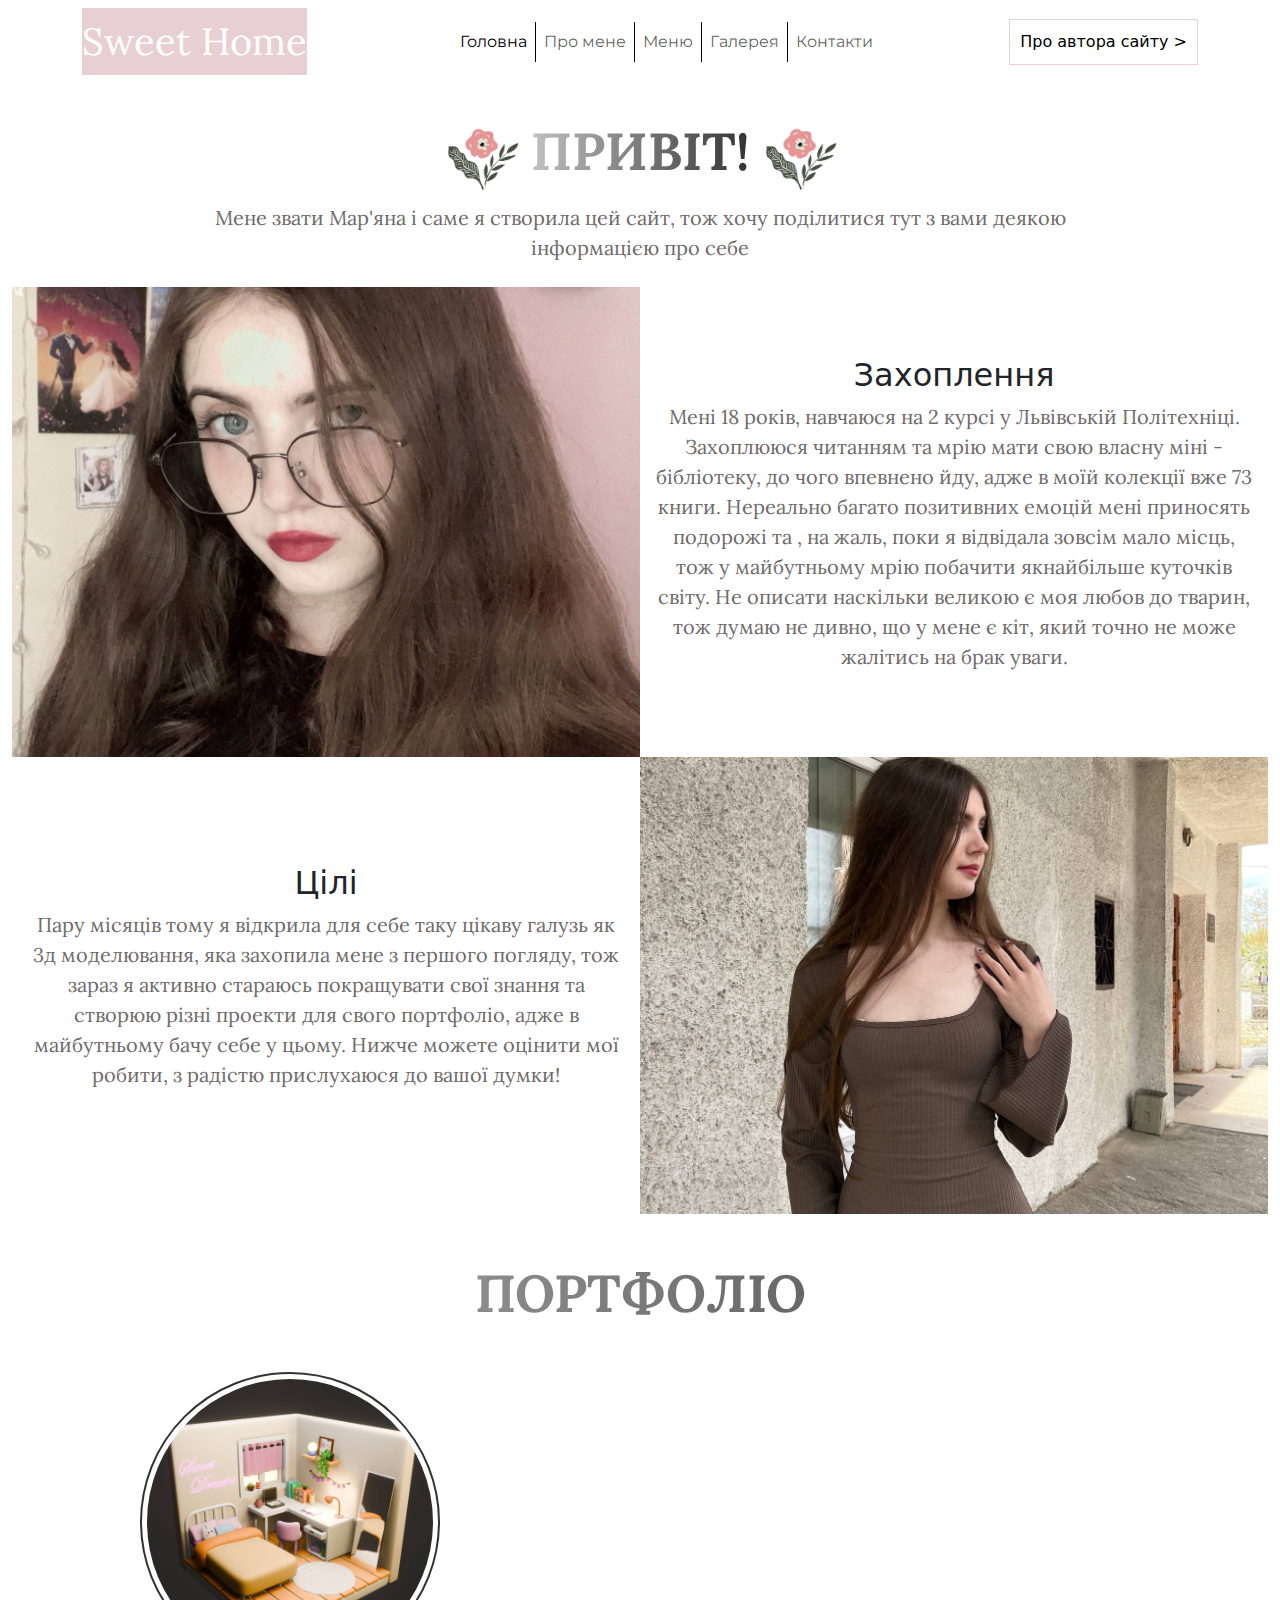
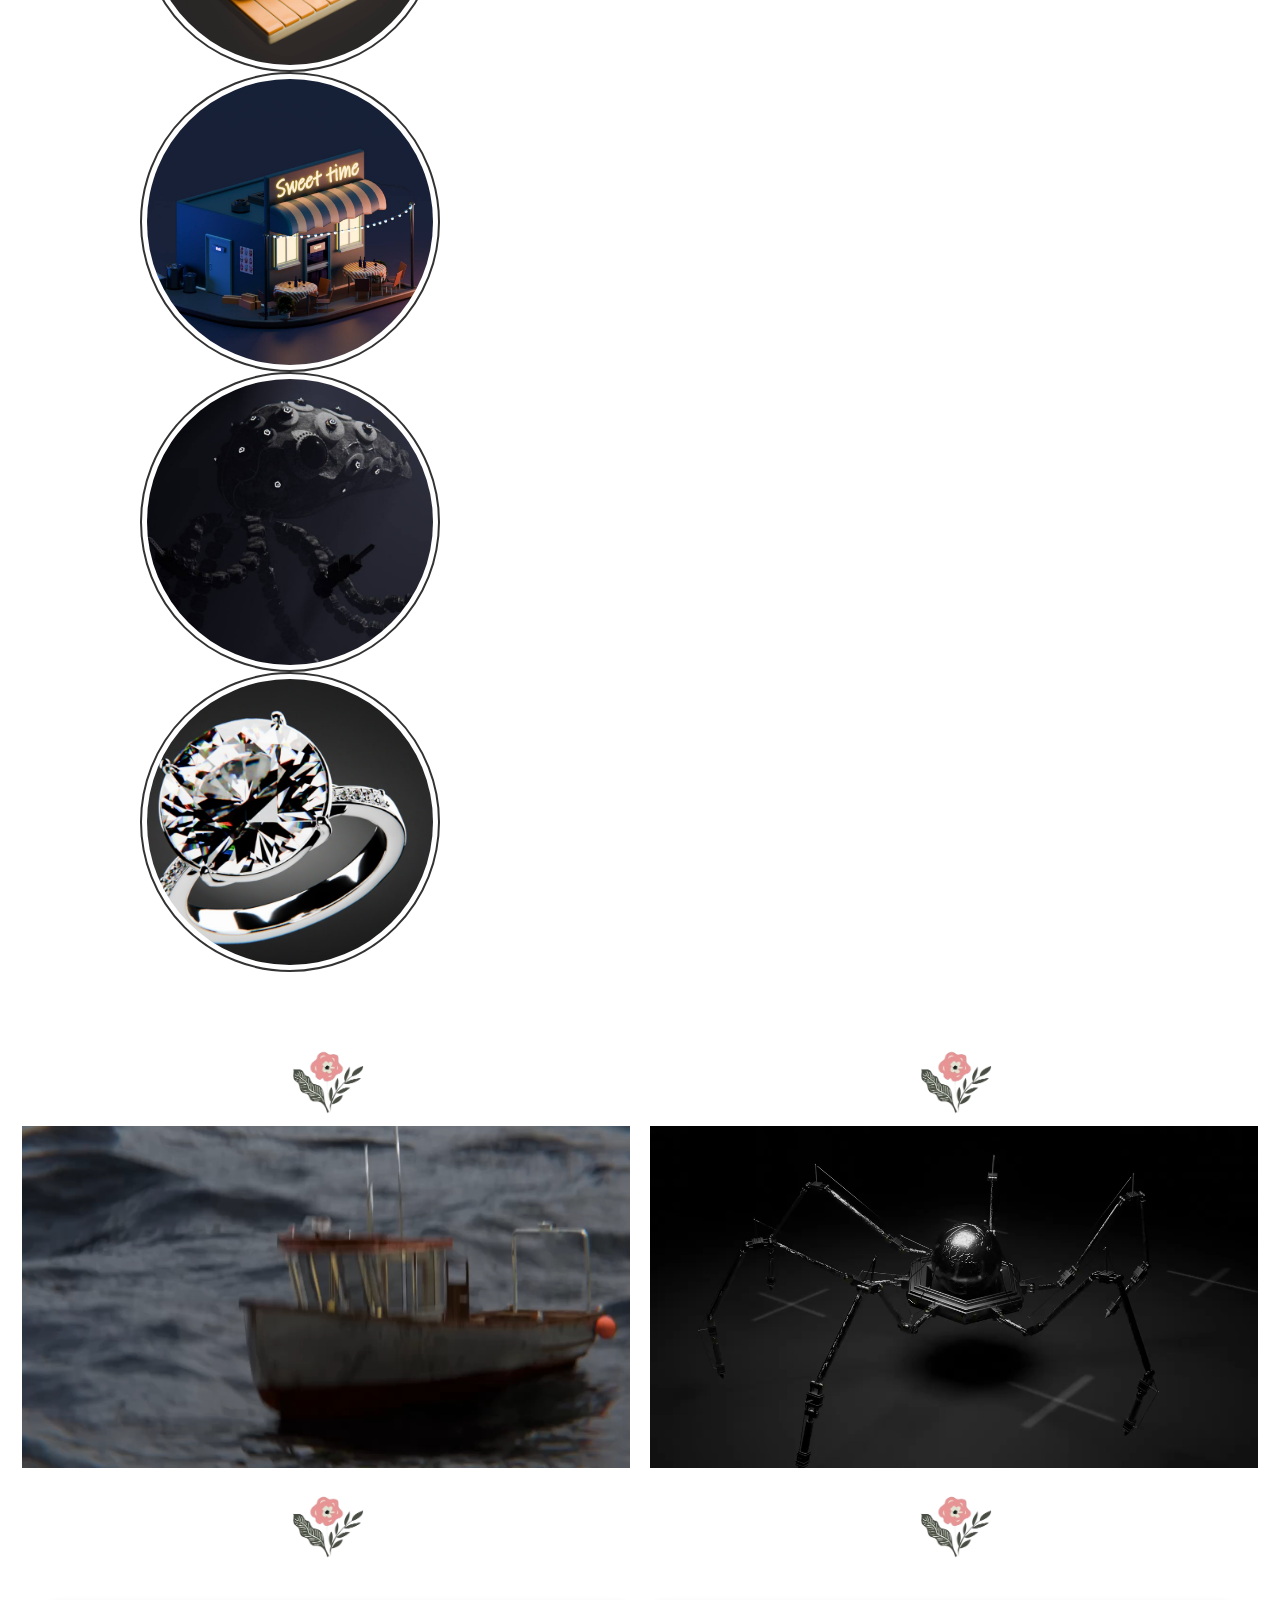
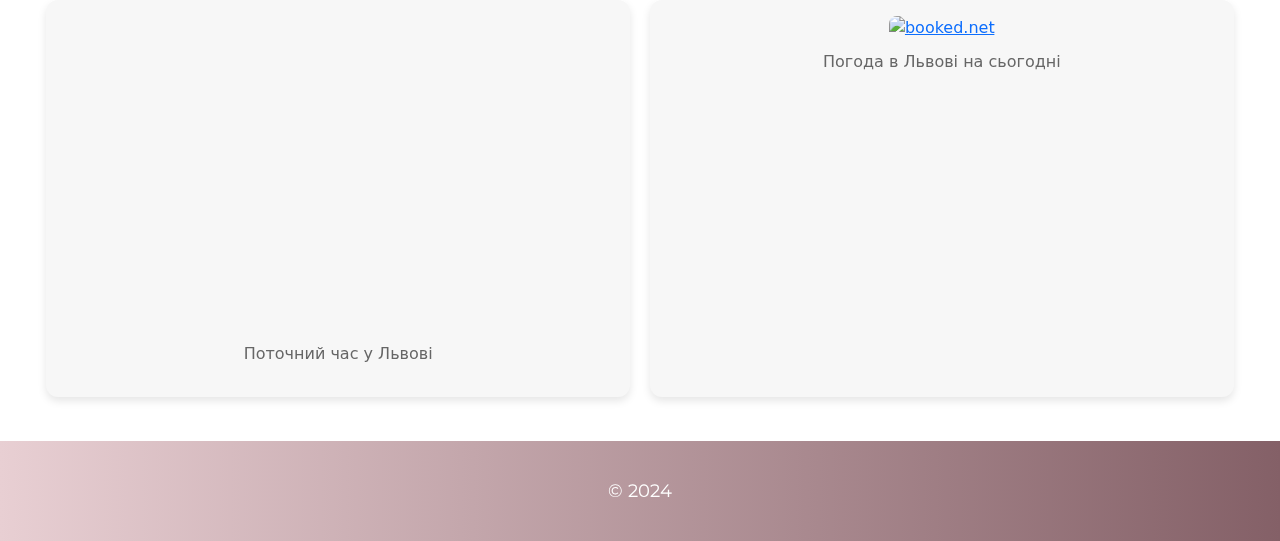
==== about_author.html @ 73db15a0 "Add files via upload" ====
<!DOCTYPE html>
<html lang="uk">

<head>
    <meta charset="UTF-8">
    <meta name="viewport" content="width=device-width, initial-scale=1.0">
    <title>Автор сайту</title>

    <link rel="icon" href="assets/images/icon/icon.jpg" type="image/png">
    <!-- Підключення стилів для slick carousel  -->
    <link rel="stylesheet" href="https://cdnjs.cloudflare.com/ajax/libs/slick-carousel/1.8.1/slick.min.css" />
    <link rel="stylesheet" href="https://cdnjs.cloudflare.com/ajax/libs/slick-carousel/1.8.1/slick-theme.min.css" />
    <!-- Підключення власних стилів -->
    <link rel="stylesheet" href="styles/about_author.css">
    <link rel="stylesheet" href="styles/common_styles.css">
    <link rel="stylesheet" href="styles/carousel.css">
    <link rel="stylesheet" href="styles/widgets.css">

    <!-- Підключення стилів Bootstrap для адаптивного дизайну -->
    <link href="https://cdn.jsdelivr.net/npm/bootstrap@5.3.3/dist/css/bootstrap.min.css" rel="stylesheet"
        integrity="sha384-QWTKZyjpPEjISv5WaRU9OFeRpok6YctnYmDr5pNlyT2bRjXh0JMhjY6hW+ALEwIH" crossorigin="anonymous">

    <!-- Підключення шрифтів Google Fonts -->
    <link rel="preconnect" href="https://fonts.googleapis.com">
    <link rel="preconnect" href="https://fonts.gstatic.com" crossorigin>
    <link
        href="https://fonts.googleapis.com/css2?family=Montserrat:ital,wght@0,100..900;0,400;0,700;1,100..900&display=swap"
        rel="stylesheet">
    <link rel="preconnect" href="https://fonts.googleapis.com">
    <link rel="preconnect" href="https://fonts.gstatic.com" crossorigin>
    <link href="https://fonts.googleapis.com/css2?family=Lora:ital,wght@0,400..700;1,400..700&display=swap"
        rel="stylesheet">
    <link rel="preconnect" href="https://fonts.googleapis.com">
    <link rel="preconnect" href="https://fonts.gstatic.com" crossorigin>
    <link href="https://fonts.googleapis.com/css2?family=EB+Garamond:ital,wght@0,400..800;1,400..800&display=swap"
        rel="stylesheet">
</head>

<body>

    <!-- Місце для заголовка -->
    <div id="header-placeholder"></div>

    <main class="container-fluid py-4">
        <div class="text-center mb-4">
            <div class="d-flex justify-content-center align-items-center">
                <div class="photo">
                    <img src="assets/images/common/flower.png" alt="flower" class="img-fluid photo-item">
                </div>

                <h1 class="gradient-text">ПРИВІТ!</h1>

                <div class="photo">
                    <img src="assets/images/common/flower.png" alt="flower" class="img-fluid photo-item">
                </div>
            </div>

            <p class="custom-text">
                Мене звати Мар'яна і саме я створила цей сайт, тож хочу поділитися тут з вами деякою <br> інформацією
                про
                себе
            </p>
        </div>

        <div class="container-fluid">

            <!-- Блок про захоплення -->
            <div class="mb-0 row section-row">
                <div class="col-lg-6 col-md-6 p-0 image-col photo-container">
                    <img src="/assets/images/author/author.jpg" alt="author"
                        class="img-fluid section-img">
                </div>

                <div class="col-lg-6 col-md-6 d-flex flex-column justify-content-center align-items-center text-col text-item">
                    <h2 class="text-center">Захоплення</h2>
                    <p class="custom-text text-center">
                        Мені 18 років, навчаюся на 2 курсі у Львівській Політехніці. Захоплююся читанням та мрію мати
                        свою власну міні - бібліотеку, до чого впевнено йду, адже в моїй колекції вже 73 книги.
                        Нереально багато позитивних емоцій мені приносять подорожі та , на жаль, поки я відвідала зовсім
                        мало місць, тож у майбутньому мрію побачити якнайбільше куточків світу. Не описати наскільки
                        великою є моя любов до тварин, тож думаю не дивно, що у мене є кіт, який точно не може жалітись
                        на брак уваги.
                    </p>
                </div>

            </div>

            <!-- Блок про цілі -->
            <div class="row mb-5 section-row flex-row-reverse">
                <div class="col-lg-6 col-md-6 p-0 image-col photo-container">
                    <img src="/assets/images/author/author2.jpg" alt="author"
                        class="img-fluid section-img">
                </div>

                <div class="col-lg-6 col-md-6 d-flex flex-column justify-content-center align-items-center text-col text-item">
                    <h2 class="text-center">Цілі</h2>
                    <p class="custom-text text-center">
                        Пару місяців тому я відкрила для себе таку цікаву галузь як 3д моделювання, яка захопила мене з
                        першого погляду, тож зараз я активно стараюсь покращувати свої знання та створюю різні проекти
                        для свого портфоліо, адже в майбутньому бачу себе у цьому.
                        Нижче можете оцінити мої робити, з радістю прислухаюся до вашої думки!
                    </p>
                </div>
            </div>
        </div>

        <!-- Портфоліо -->
        <div>
            <div class="mb-5 text-center">
                <h1 class="gradient-text">ПОРТФОЛІО</h1>
            </div>

            <!-- Карусель з портфоліо -->
            <div class="mb-5 carousel">
                <div><img src="assets/images/portfolio/p_1.jpg" alt="Зображення 1"></div>
                <div><img src="assets/images/portfolio/p_2.jpg" alt="Зображення 2"></div>
                <div><img src="assets/images/portfolio/p_3.jpg" alt="Зображення 3"></div>
                <div><img src="assets/images/portfolio/p_4.jpg" alt="Зображення 4"></div>
            </div>

            <!-- Відео контейнер -->
            <div class="d-flex justify-content-center">
                <div class="video-container">
                    <div class="photo">
                        <img src="assets/images/common/flower.png" alt="flower" class="img-fluid photo-item">
                    </div>

                    <!-- Відео 1 -->
                    <div class="video">
                        <video src="assets/videos/IMG_6678.MOV" autoplay loop muted></video>
                    </div>

                    <div class="photo">
                        <img src="assets/images/common/flower.png" alt="flower" class="img-fluid photo-item">
                    </div>
                </div>

                <div class="video-container">
                    <div class="photo">
                        <img src="assets/images/common/flower.png" alt="flower" class="img-fluid photo-item">
                    </div>

                    <!-- Відео 2 -->
                    <div class="video">
                        <video src="assets/videos/IMG_7140.MP4" autoplay loop muted></video>
                    </div>

                    <div class="photo">
                        <img src="assets/images/common/flower.png" alt="flower" class="img-fluid photo-item">
                    </div>
                </div>
            </div>
        </div>

        <!-- Віджети -->
        <div class="widgets justify-content-center">
            <!-- Годинник -->
            <div class="clock-widget">
                <iframe width='210' height='317'
                    style='padding:0!important;margin:0!important;border:none!important;background:none!important;background:transparent!important'
                    marginheight='0' marginwidth='0' frameborder='0' scrolling='no' comment='/*defined*/'
                    src='https://dayspedia.com/if/analog/?v=1&iframe=[base64]&lang=uk&cityid=9561'>
                </iframe>
                <p class="widget-info">Поточний час у Львові</p>
            </div>

            <!-- Погода -->
            <div class="weather-widget">
                <a target="_blank" href="https://hotelmix.com.ua/weather/ternopil-53963">
                    <img src="https://w.bookcdn.com/weather/picture/31_53963_1_29_c55a99_250_bf428c_ffffff_ffffff_1_2071c9_ffffff_0_6.png?scode=&domid=966&anc_id=74185"
                        alt="booked.net" />
                </a>
                <p class="widget-info">Погода в Львові на сьогодні</p>
            </div>
        </div>

    </main>


    <div id="footer-placeholder"></div>

    <!-- Підключення скриптів -->
    <script src="https://code.jquery.com/jquery-3.6.0.min.js"></script>
    <script src="https://cdn.jsdelivr.net/npm/bootstrap@5.3.3/dist/js/bootstrap.bundle.min.js"
        integrity="sha384-pzjw8f+ua7Kw1TIq0v8FqFpdLzR8gOvb6tkivXUzOB8C2WfhzfuQhkpAkRMG5l8M" crossorigin="anonymous"></script>
    <script src="https://cdnjs.cloudflare.com/ajax/libs/slick-carousel/1.8.1/slick.min.js"></script>

    <!-- Скрипт для каруселі -->
    <script src="js/carousel.js"></script>

    <!-- Підключення компонентів -->
    <script src="js/loadComponent.js"></script>

</body>

</html>
---- styles/about_author.css ----
/* Стилі для елементів фото всередині контейнера .photo-container */
.photo-container>.photo-item {
    width: 75%;
    height: 100%;
}

/* Стилі для тексту з класом .custom-text */
.custom-text {
    font-family: "Lora", serif;
    color: rgb(112, 107, 107);
    font-size: 20px;
}

/* Стилі для зображень в елементах з класом .item */
.item img {
    border-radius: 50%;
    width: 400px;
    height: 400px;
    object-fit: cover; /* дозволяє зберегти пропорції елемента */
}

/* Стилі для контейнера відео .video-container */
.video-container {
    display: flex;
    flex-direction: column; /* елементи в контейнері будуть розміщені один під одним (вертикально). */
    align-items: center;
    margin: 10px;
}

/* Стилі для відео всередині контейнера .video */
.video video {
    max-width: 100%; /* Зменшує розмір відео до ширини контейнера */
    height: auto; /* Зберігає пропорції відео */
}

/* Стилі для окремих фото .photo */
.photo {
    margin: 5px 0;
}

/* Стилі для зображень всередині елемента .photo */
.photo img {
    max-width: 100px;
    height: auto;
}
---- styles/common_styles.css ----
/* Стиль для тексту з градієнтом */
.gradient-text {
    font-family: "Lora", serif; 
    font-weight: 800; 
    font-size: 52px; 
    background: linear-gradient(90deg, #c1c1c1, #333333, #c1c1c1); 
    background-size: 200% 200%; 
    -webkit-background-clip: text; /* Застосовує градієнт тільки до тексту */
    -webkit-text-fill-color: transparent; /* Зробить сам текст прозорим, щоб показувався лише градієнт */
    animation: gradient-animation 2s infinite linear alternate; /* Додає анімацію, що рухає градієнт по тексту */
}

/* Анімація для зміщення градієнта по тексту */
@keyframes gradient-animation {
    0% {
        background-position: 0% 50%; /* Початкова позиція градієнта */
    }

    100% {
        background-position: 100% 50%; /* Кінцева позиція градієнта */
    }
}

/* Анімація для появи елемента (змінюється непрозорість та положення) */
@keyframes appear {
    0% {
        opacity: 0; 
        transform: translateY(20px); /* Початкове зміщення вниз на 20px */
    }

    100% {
        opacity: 1; 
        transform: translateY(0); 
    }
}
---- styles/carousel.css ----
/*Стилі для каруселі*/
.carousel {
    width: 90%;
    max-width: 1000px;
    margin: auto;
}

.carousel img {
    width: 300px;
    height: 300px;
    border-radius: 50%;
    object-fit: cover; /*дозволяє зображенню або відео заповнити весь контейнер, не змінюючи його пропорції*/
    border: 2px solid #333;
    padding: 5px;
}

.slick-prev,
.slick-next {
    opacity: 0.7;
}

.slick-prev:hover,
.slick-next:hover {
    opacity: 1;
}

.slick-prev::before,
.slick-next::before {
    color: #e8cfd3;
}
---- styles/widgets.css ----
.widgets {  /* Стиль для контейнера віджетів */
    display: flex;  
    flex-wrap: wrap;  /* Дозволяє елементам переноситися на новий рядок при необхідності */
    width: 100%;  
    padding: 20px; 
    gap: 20px;  /* Простір між віджетами */
}

.clock-widget,  /* Стиль для годинникового віджету */
.weather-widget {  /* Стиль для погодного віджету */
    width: 48%;  
    padding: 15px; 
    background-color: #f7f7f7; 
    border-radius: 12px; 
    box-shadow: 0 4px 8px rgba(0, 0, 0, 0.1); 
    display: flex;  
    flex-direction: column;  /* Віджети будуть розташовуватися стовпчиком */
    align-items: center;  
    text-align: center;  
}

.widget-info {  /* Стиль для текстової інформації всередині віджету */
    font-size: 1rem;  
    color: #666;  
    margin-top: 10px;
}

.clock-widget iframe,  /* Стиль для iframe в годинниковому віджеті */
.weather-widget img {  /* Стиль для зображення в погодному віджеті */
    border-radius: 8px;  
}

@media (max-width: 768px) {  /* Адаптивні стилі для екранів шириною до 768px */
    .clock-widget,  /* Годинниковий віджет */
    .weather-widget {  /* Погодний віджет */
        width: 100%; 
    }
}
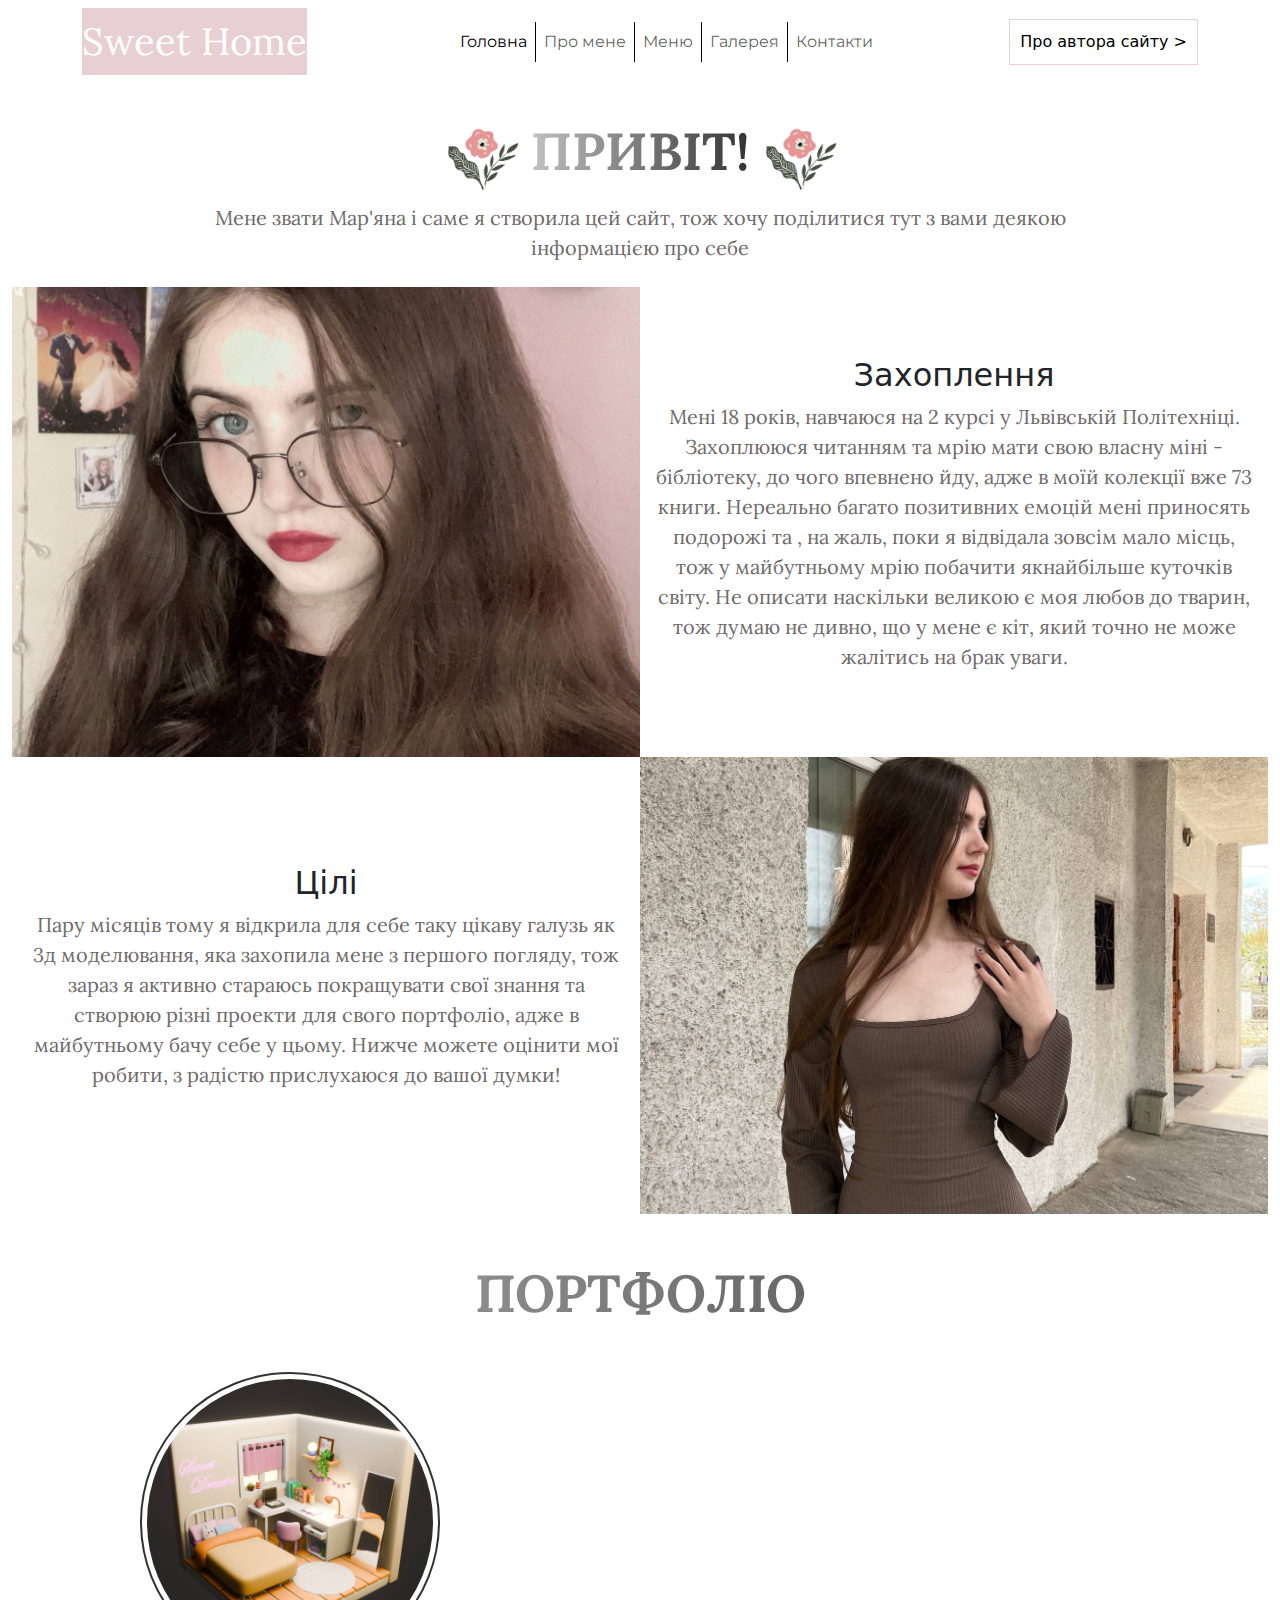
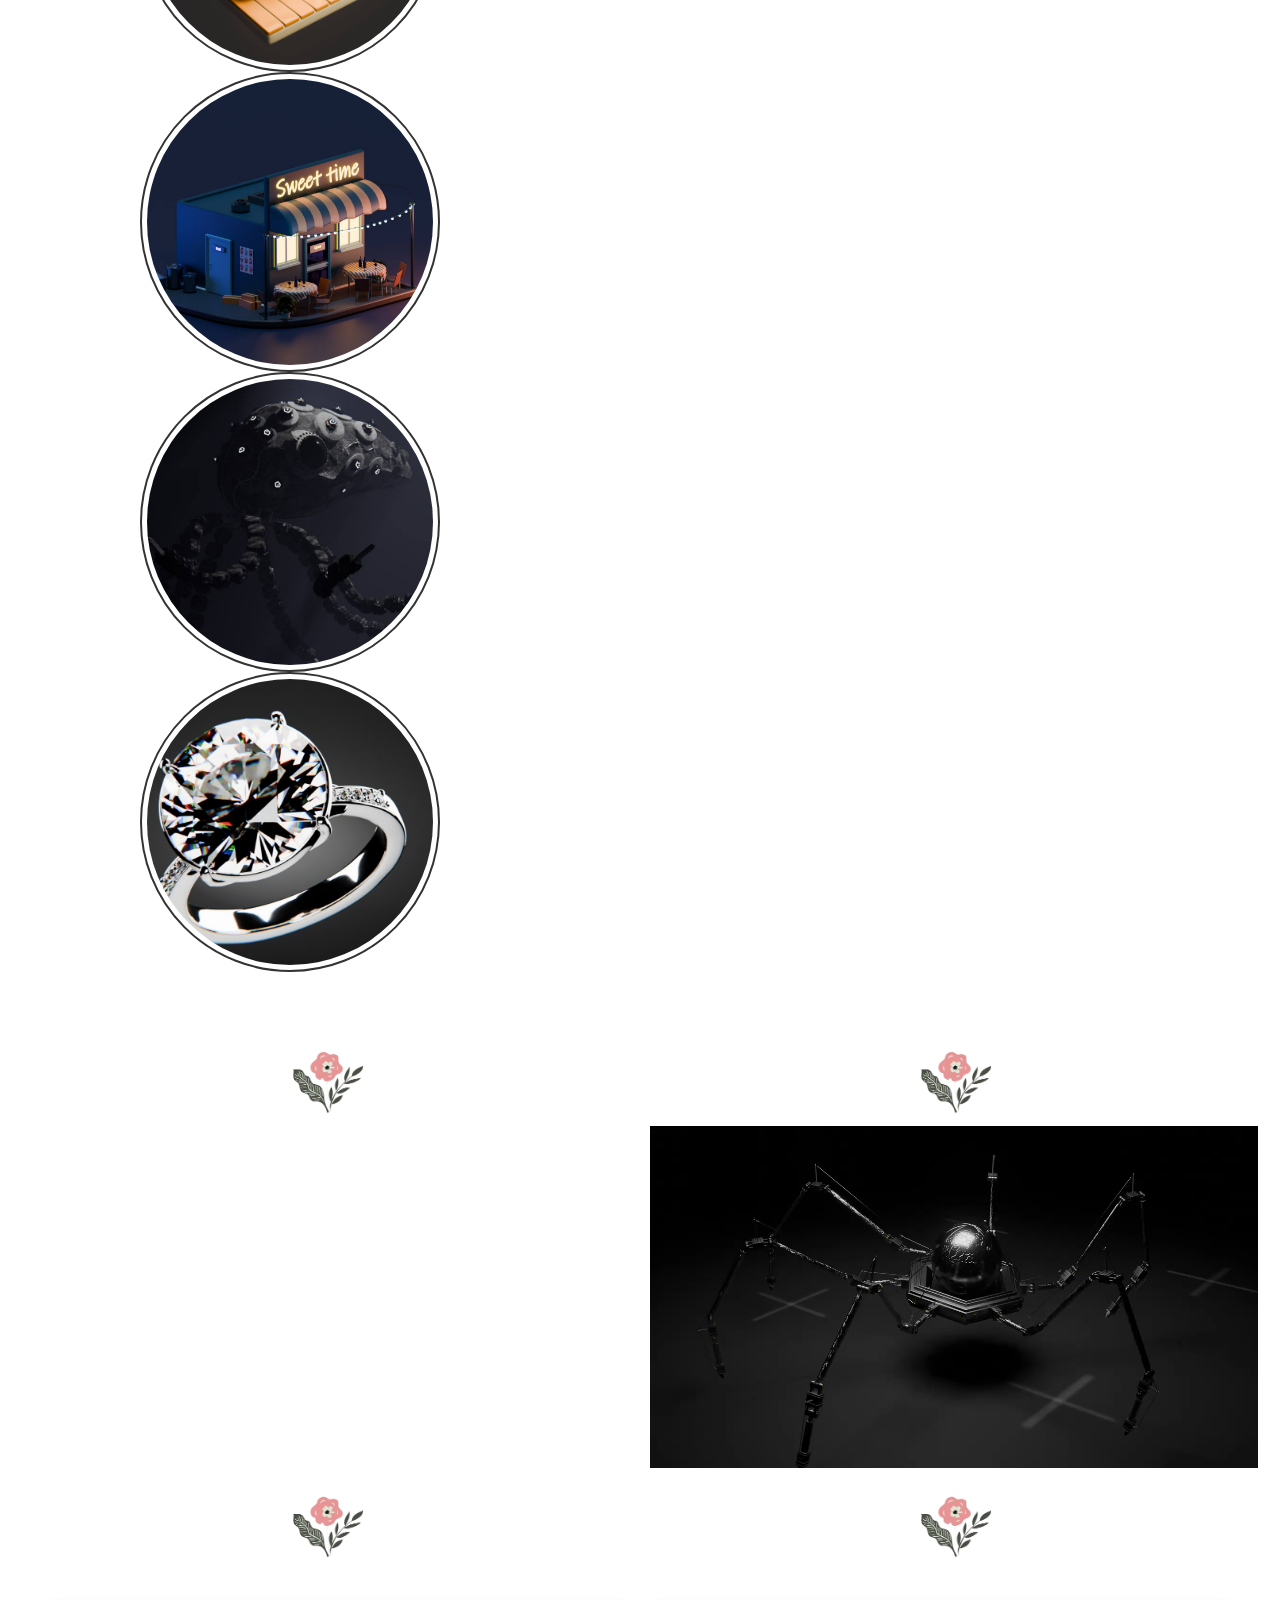
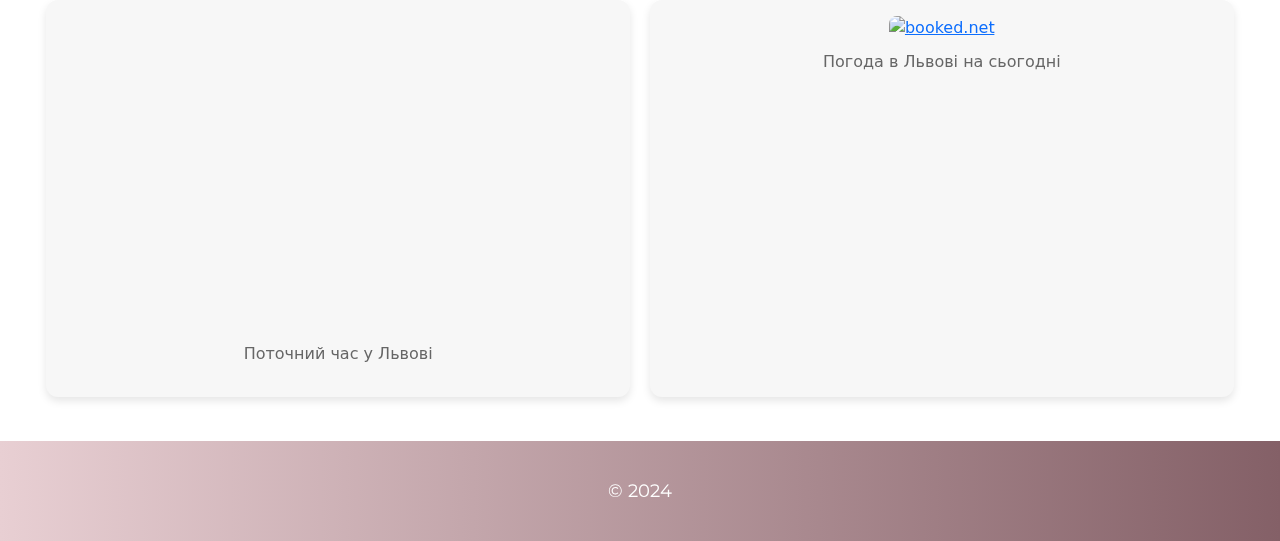
==== commit 1a54da33: "Update about_author.html" ====
--- a/about_author.html
+++ b/about_author.html
@@ -67,7 +67,7 @@
             <!-- Блок про захоплення -->
             <div class="mb-0 row section-row">
                 <div class="col-lg-6 col-md-6 p-0 image-col photo-container">
-                    <img src="/assets/images/author/author.jpg" alt="author"
+                    <img src="assets/images/author/author.jpg" alt="author"
                         class="img-fluid section-img">
                 </div>
 
@@ -88,7 +88,7 @@
             <!-- Блок про цілі -->
             <div class="row mb-5 section-row flex-row-reverse">
                 <div class="col-lg-6 col-md-6 p-0 image-col photo-container">
-                    <img src="/assets/images/author/author2.jpg" alt="author"
+                    <img src="assets/images/author/author2.jpg" alt="author"
                         class="img-fluid section-img">
                 </div>
 
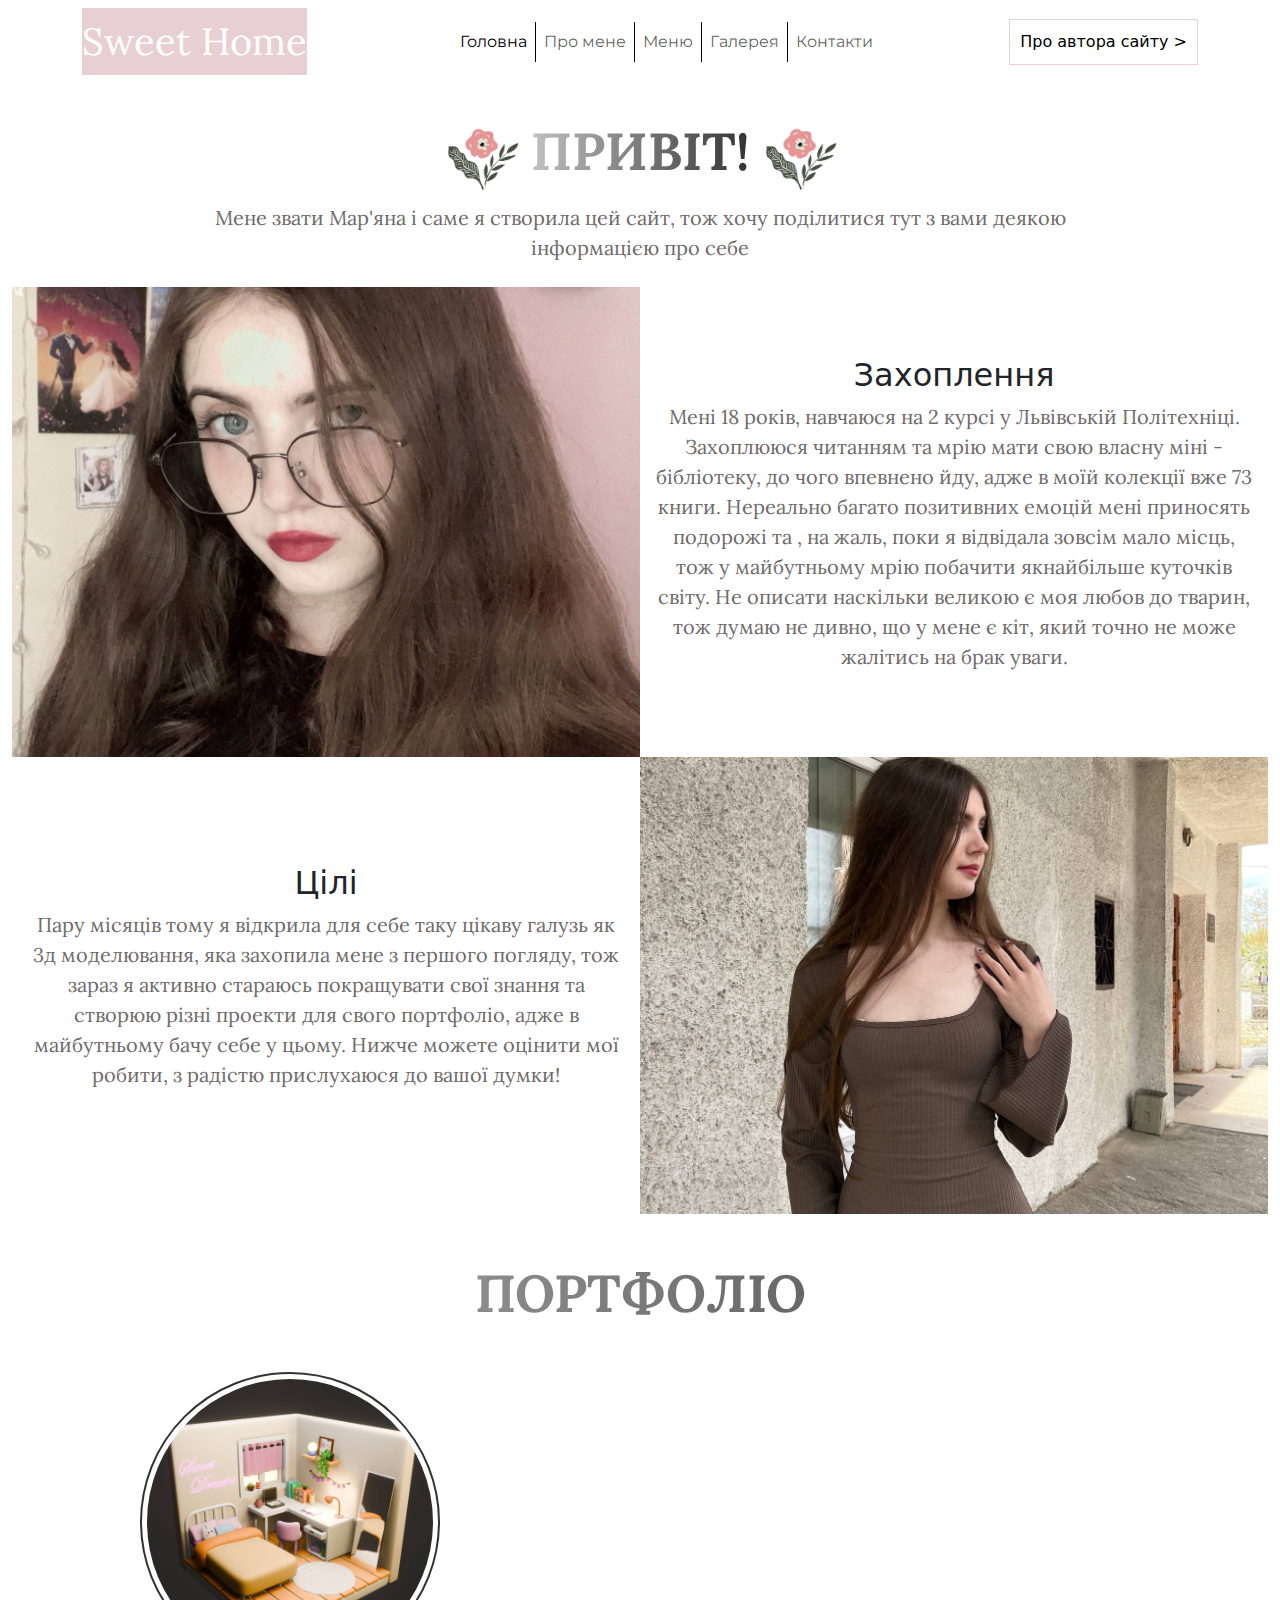
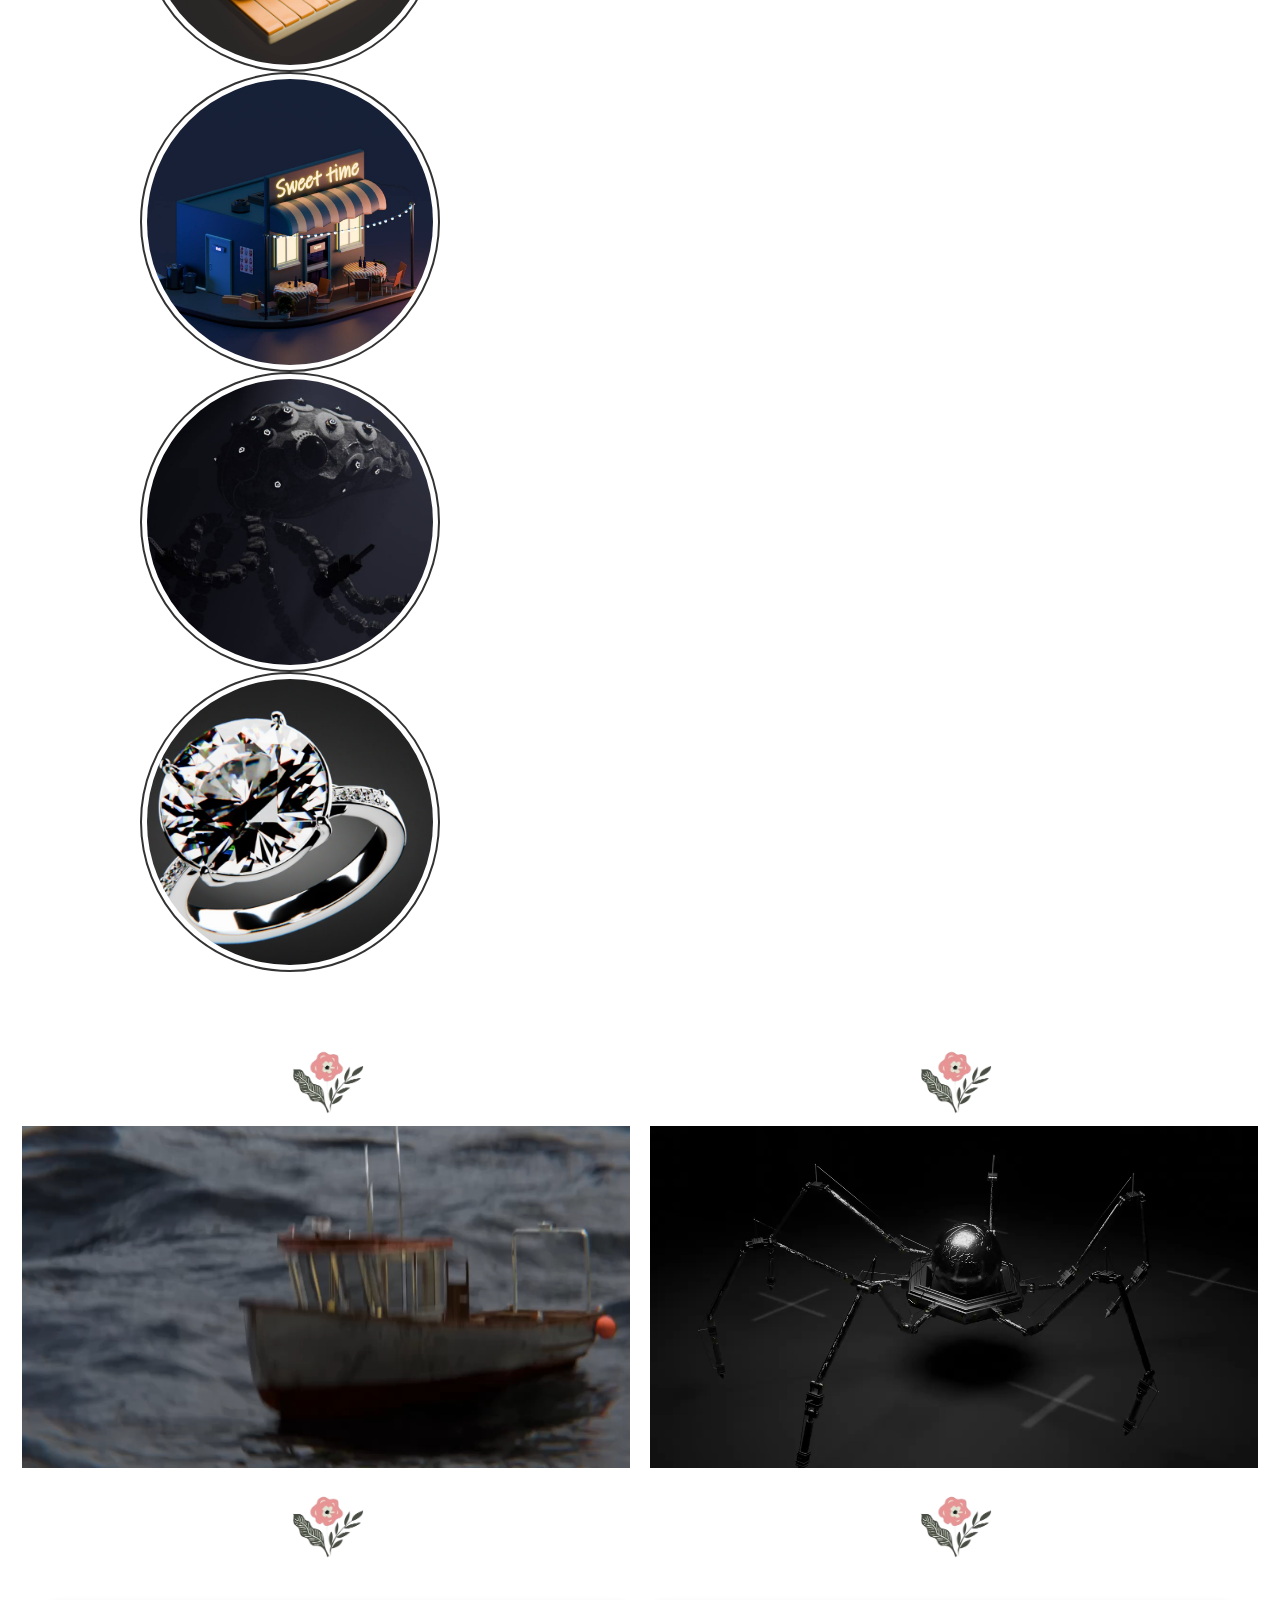
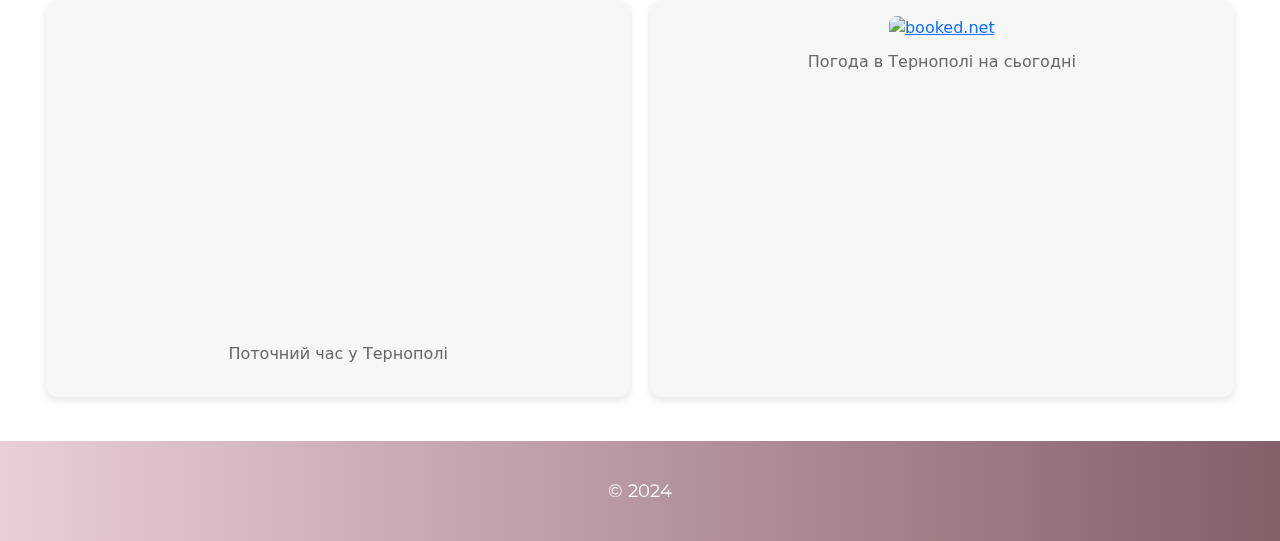
==== commit f73f131c: "Update about_author.html" ====
--- a/about_author.html
+++ b/about_author.html
@@ -6,7 +6,7 @@
     <meta name="viewport" content="width=device-width, initial-scale=1.0">
     <title>Автор сайту</title>
 
-    <link rel="icon" href="assets/images/icon/icon.jpg" type="image/png">
+    <link rel="icon" href="assets/images/icon/icon.svg" type="image/svg">
     <!-- Підключення стилів для slick carousel  -->
     <link rel="stylesheet" href="https://cdnjs.cloudflare.com/ajax/libs/slick-carousel/1.8.1/slick.min.css" />
     <link rel="stylesheet" href="https://cdnjs.cloudflare.com/ajax/libs/slick-carousel/1.8.1/slick-theme.min.css" />
@@ -45,13 +45,13 @@
         <div class="text-center mb-4">
             <div class="d-flex justify-content-center align-items-center">
                 <div class="photo">
-                    <img src="assets/images/common/flower.png" alt="flower" class="img-fluid photo-item">
+                    <img src="assets/images/common/flower.png" alt="Квітка" class="img-fluid photo-item">
                 </div>
 
                 <h1 class="gradient-text">ПРИВІТ!</h1>
 
                 <div class="photo">
-                    <img src="assets/images/common/flower.png" alt="flower" class="img-fluid photo-item">
+                    <img src="assets/images/common/flower.png" alt="Квітка" class="img-fluid photo-item">
                 </div>
             </div>
 
@@ -67,7 +67,7 @@
             <!-- Блок про захоплення -->
             <div class="mb-0 row section-row">
                 <div class="col-lg-6 col-md-6 p-0 image-col photo-container">
-                    <img src="assets/images/author/author.jpg" alt="author"
+                    <img src="assets/images/author/author.jpg" alt="Автор"
                         class="img-fluid section-img">
                 </div>
 
@@ -88,7 +88,7 @@
             <!-- Блок про цілі -->
             <div class="row mb-5 section-row flex-row-reverse">
                 <div class="col-lg-6 col-md-6 p-0 image-col photo-container">
-                    <img src="assets/images/author/author2.jpg" alt="author"
+                    <img src="assets/images/author/author2.jpg" alt="Автор"
                         class="img-fluid section-img">
                 </div>
 
@@ -112,17 +112,17 @@
 
             <!-- Карусель з портфоліо -->
             <div class="mb-5 carousel">
-                <div><img src="assets/images/portfolio/p_1.jpg" alt="Зображення 1"></div>
-                <div><img src="assets/images/portfolio/p_2.jpg" alt="Зображення 2"></div>
-                <div><img src="assets/images/portfolio/p_3.jpg" alt="Зображення 3"></div>
-                <div><img src="assets/images/portfolio/p_4.jpg" alt="Зображення 4"></div>
+                <div><img src="assets/images/portfolio/p_1.jpg" alt="Кімната"></div>
+                <div><img src="assets/images/portfolio/p_2.jpg" alt="Кафе"></div>
+                <div><img src="assets/images/portfolio/p_3.jpg" alt="Восьминіг"></div>
+                <div><img src="assets/images/portfolio/p_4.jpg" alt="Обручка"></div>
             </div>
 
             <!-- Відео контейнер -->
             <div class="d-flex justify-content-center">
                 <div class="video-container">
                     <div class="photo">
-                        <img src="assets/images/common/flower.png" alt="flower" class="img-fluid photo-item">
+                        <img src="assets/images/common/flower.png" alt="Квітка" class="img-fluid photo-item">
                     </div>
 
                     <!-- Відео 1 -->
@@ -131,13 +131,13 @@
                     </div>
 
                     <div class="photo">
-                        <img src="assets/images/common/flower.png" alt="flower" class="img-fluid photo-item">
+                        <img src="assets/images/common/flower.png" alt="Квітка" class="img-fluid photo-item">
                     </div>
                 </div>
 
                 <div class="video-container">
                     <div class="photo">
-                        <img src="assets/images/common/flower.png" alt="flower" class="img-fluid photo-item">
+                        <img src="assets/images/common/flower.png" alt="Квітка" class="img-fluid photo-item">
                     </div>
 
                     <!-- Відео 2 -->
@@ -146,7 +146,7 @@
                     </div>
 
                     <div class="photo">
-                        <img src="assets/images/common/flower.png" alt="flower" class="img-fluid photo-item">
+                        <img src="assets/images/common/flower.png" alt="Квітка" class="img-fluid photo-item">
                     </div>
                 </div>
             </div>
@@ -161,7 +161,7 @@
                     marginheight='0' marginwidth='0' frameborder='0' scrolling='no' comment='/*defined*/'
                     src='https://dayspedia.com/if/analog/?v=1&iframe=[base64]&lang=uk&cityid=9561'>
                 </iframe>
-                <p class="widget-info">Поточний час у Львові</p>
+                <p class="widget-info">Поточний час у Тернополі</p>
             </div>
 
             <!-- Погода -->
@@ -170,7 +170,7 @@
                     <img src="https://w.bookcdn.com/weather/picture/31_53963_1_29_c55a99_250_bf428c_ffffff_ffffff_1_2071c9_ffffff_0_6.png?scode=&domid=966&anc_id=74185"
                         alt="booked.net" />
                 </a>
-                <p class="widget-info">Погода в Львові на сьогодні</p>
+                <p class="widget-info">Погода в Тернополі на сьогодні</p>
             </div>
         </div>
 
